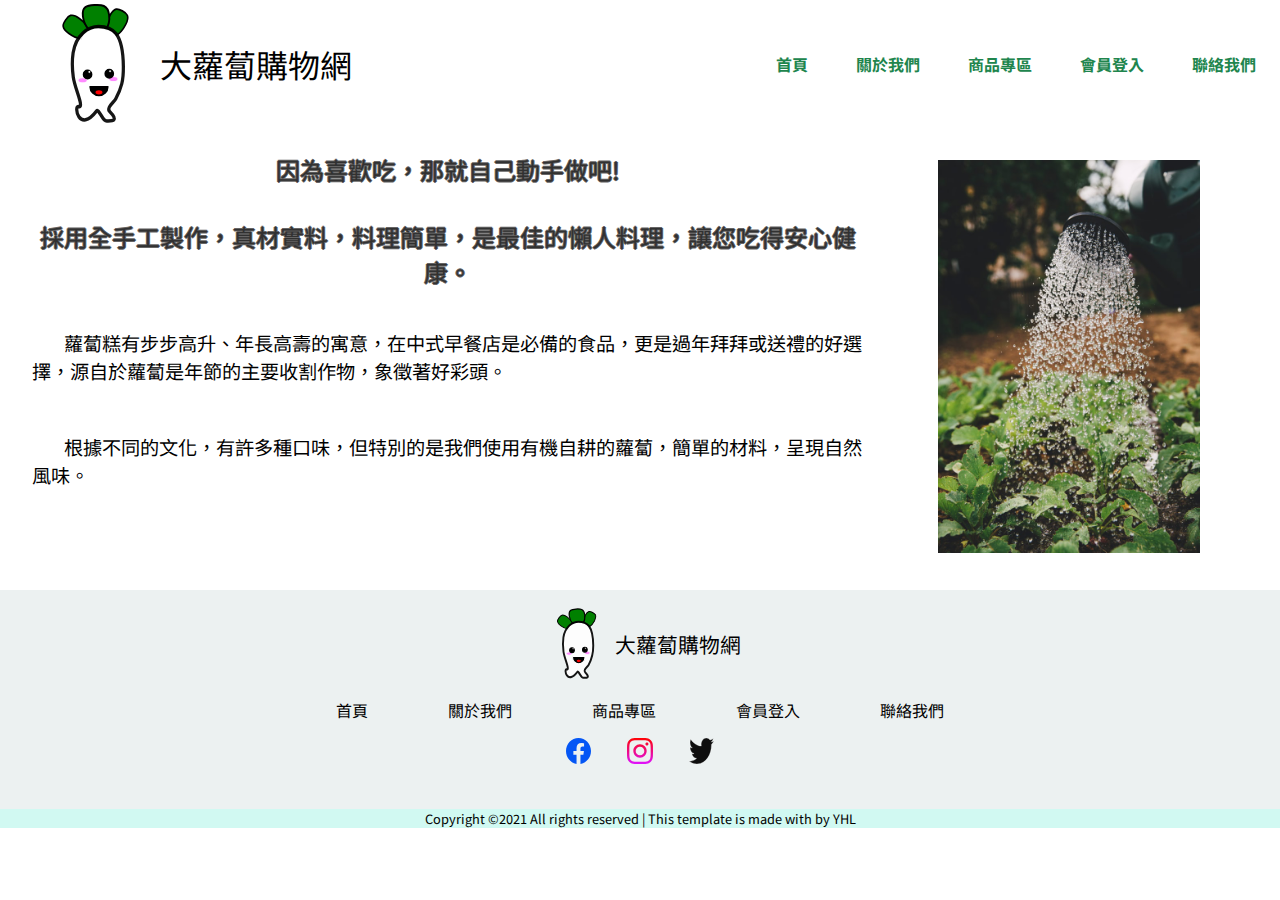
==== about.html @ 5c6f0514 ":tada: Initial commit" ====
<!DOCTYPE html>
<html lang="zh">
  <head>
    <meta charset="UTF-8" />
    <meta http-equiv="X-UA-Compatible" content="IE=edge" />
    <meta name="viewport" content="width=device-width, initial-scale=1.0" />
    <!-- All Search Engines -->
    <meta name="robots" content="index,follow" />
    <!-- Short description of the document (limit to 150 characters) -->
    <!-- This content *may* be used as a part of search engine results. -->
    <meta name="description" content="我們提供手工現做蘿蔔糕 />
    <!-- Default. Opens the link in the same frame as it was clicked -->
    <base target="_self" />
    <!-- Facebook Open Graph -->
    <meta property="fb:app_id" content="123456789" />
    <meta property="og:url" content="https://example.com/page.html" />
    <meta property="og:type" content="website" />
    <meta property="og:title" content="Content Title" />
    <meta property="og:image" content="https://example.com/image.jpg" />
    <meta
      property="og:image:alt"
      content="A description of what is in the image (not a caption)"
    />
    <meta property="og:description" content="Description Here" />
    <meta property="og:site_name" content="Site Name" />
    <meta property="og:locale" content="zh_TW" />
    <meta property="article:author" content="Rita Lin" />
    <link rel="shortcut icon" href="./icon.png" />
    <!-- google fonts -->
    <!-- icon -->
    <link rel="shortcut icon" href="./icon/radish2.svg" />
    <link
      href="https://fonts.googleapis.com/css2?family=Noto+Sans+TC&display=swap"
      rel="stylesheet"
    />
    <!-- Link to an external CSS file -->
    <link rel="stylesheet" href="./style/style.css" />
    <title>大蘿蔔購物網 | 關於我們</title>
  </head>
  <body>
    <!-- header -->
    <header>
      <div class="logo">
        <img src="./icon/radish2.svg" alt="logo" />
        <h1>大蘿蔔購物網</h1>
      </div>
      <nav>
        <ul>
          <li><a href="index.html">首頁</a></li>
          <li><a href="#">關於我們</a></li>
          <li><a href="product.html">商品專區</a></li>
          <li><a href="member.html">會員登入</a></li>
          <li><a href="contact.html">聯絡我們</a></li>
        </ul>
      </nav>
    </header>
    <main>
      <section class="about">
        <div>
          <h4>因為喜歡吃，那就自己動手做吧!</h4>
          <h5>
            採用全手工製作，真材實料，料理簡單，是最佳的懶人料理，讓您吃得安心健康。
          </h5>
          <p>
            蘿蔔糕有步步高升、年長高壽的寓意，在中式早餐店是必備的食品，更是過年拜拜或送禮的好選擇，源自於蘿蔔是年節的主要收割作物，象徵著好彩頭。
          </p>
          <p>
            根據不同的文化，有許多種口味，但特別的是我們使用有機自耕的蘿蔔，簡單的材料，呈現自然風味。
          </p>
        </div>
        <div><img src="./img/cover.jpg" alt="" /></div>
      </section>
    </main>
    <footer>
      <section class="top">
        <div class="logo">
          <img src="./icon/radish2.svg" alt="logo" />
          <h5>大蘿蔔購物網</h5>
        </div>
        <nav class="header">
          <ul>
            <li><a class="active" href="#">首頁</a></li>
            <li><a href="about.html">關於我們</a></li>
            <li><a href="product.html">商品專區</a></li>
            <li><a href="member.html">會員登入</a></li>
            <li><a href="contact.html">聯絡我們</a></li>
          </ul>
        </nav>
        <div class="subscribe">
          <a href="#"
            ><img src="./icon/facebook.svg" alt="facebook" title="facebook"
          /></a>
          <a href="#"
            ><img src="./icon/instagram.svg" alt="instagram" title="instagram"
          /></a>
          <a href="#"
            ><img src="./icon/twitter.svg" alt="twitter" title="twitter"
          /></a>
        </div>
      </section>
      <section class="bottom">
        <p>
          Copyright ©2021 All rights reserved | This template is made with by
          YHL
        </p>
      </section>
    </footer>
    <script src="./app.js"></script>
  </body>
</html>
---- style/style.css ----
@charset "UTF-8";
* {
  padding: 0;
  margin: 0;
  -webkit-box-sizing: border-box;
          box-sizing: border-box;
  font-family: "Noto Sans TC", sans-serif;
}

h1,
h2,
h3,
h4,
h5,
h6 {
  font-weight: normal;
}

header {
  display: -webkit-box;
  display: -ms-flexbox;
  display: flex;
  -webkit-box-align: center;
      -ms-flex-align: center;
          align-items: center;
  -ms-flex-wrap: wrap;
      flex-wrap: wrap;
  position: -webkit-sticky;
  position: sticky;
  top: 0;
  z-index: 2;
  background-color: white;
}

header .logo {
  display: -webkit-box;
  display: -ms-flexbox;
  display: flex;
  -webkit-box-align: center;
      -ms-flex-align: center;
          align-items: center;
  -webkit-box-flex: 5;
      -ms-flex: 5 2 400px;
          flex: 5 2 400px;
  margin-left: 2rem;
}

header .logo img {
  width: 10vw;
  height: 10vw;
}

header nav {
  -webkit-box-flex: 2;
      -ms-flex: 2 1 400px;
          flex: 2 1 400px;
}

header nav ul {
  display: -webkit-box;
  display: -ms-flexbox;
  display: flex;
  list-style-type: none;
  -ms-flex-pack: distribute;
      justify-content: space-around;
}

header nav ul li a {
  color: #20854d;
  text-decoration: none;
  font-size: 1rem;
  font-weight: bold;
  cursor: pointer;
}

main section.background {
  min-height: 90vh;
  width: 100%;
  background-image: url("../img/蘿蔔.jpg");
  background-size: cover;
  background-position: center;
  position: relative;
  z-index: 0;
  display: -webkit-box;
  display: -ms-flexbox;
  display: flex;
  -webkit-box-pack: center;
      -ms-flex-pack: center;
          justify-content: center;
  -webkit-box-align: center;
      -ms-flex-align: center;
          align-items: center;
  -webkit-box-orient: vertical;
  -webkit-box-direction: normal;
      -ms-flex-direction: column;
          flex-direction: column;
  text-align: center;
}

main section.background div.filter {
  background-color: rgba(0, 0, 0, 0.1);
  min-height: 90vh;
  width: 100%;
  position: absolute;
  z-index: -1;
}

main section.background h3 {
  font-size: 3rem;
  color: black;
  font-weight: bolder;
  margin: 2rem 0rem;
}

main section.background button.start {
  padding: 1rem 1.5rem;
  font-size: 1rem;
  background-color: #40bc45;
  color: black;
  border: none;
  border-radius: 2rem;
  cursor: pointer;
  -webkit-transition: all 0.25s ease;
  transition: all 0.25s ease;
}

main section.background button.start:hover {
  -webkit-transform: scale(1.2);
          transform: scale(1.2);
}

main section.second {
  display: -webkit-box;
  display: -ms-flexbox;
  display: flex;
  -webkit-box-orient: vertical;
  -webkit-box-direction: normal;
      -ms-flex-direction: column;
          flex-direction: column;
  -webkit-box-align: center;
      -ms-flex-align: center;
          align-items: center;
  text-align: center;
}

main section.second h2 {
  font-size: 1.8rem;
  margin: 1.5rem 0rem;
}

main section.second .cards {
  display: -webkit-box;
  display: -ms-flexbox;
  display: flex;
  -ms-flex-wrap: wrap;
      flex-wrap: wrap;
  width: 80%;
  -ms-flex-pack: distribute;
      justify-content: space-around;
  min-height: 70vh;
}

main section.second .cards div.card {
  display: -webkit-box;
  display: -ms-flexbox;
  display: flex;
  -webkit-box-orient: vertical;
  -webkit-box-direction: normal;
      -ms-flex-direction: column;
          flex-direction: column;
  -webkit-box-align: center;
      -ms-flex-align: center;
          align-items: center;
  -ms-flex-pack: distribute;
      justify-content: space-around;
  -webkit-box-flex: 1;
      -ms-flex: 1 1 300px;
          flex: 1 1 300px;
  padding: 1rem;
}

main section.second .cards div.card img {
  width: 15vw;
  height: 15vw;
  border-radius: 50%;
}

main section.second .cards div.card h4 {
  font-size: 1.5rem;
  margin: 1rem 0rem;
}

main section.second .cards div.card a {
  text-decoration: none;
  font-size: 1rem;
  background-color: #157018;
  color: white;
  padding: 0.5rem 0.5rem;
}

main section.second .cards div.card a:hover {
  background-color: #f37e00;
}

main section.cover {
  min-height: 50vh;
  width: 100%;
  display: -webkit-box;
  display: -ms-flexbox;
  display: flex;
  -webkit-box-align: center;
      -ms-flex-align: center;
          align-items: center;
  -webkit-box-pack: center;
      -ms-flex-pack: center;
          justify-content: center;
  background-image: url("../img/cover2.jpg");
  background-size: cover;
  background-position: center;
  margin-block: 2vw;
}

main section.product {
  display: -ms-grid;
  display: grid;
  grid-gap: 5vw;
  -ms-grid-columns: (minmax(350px, 1fr))[auto-fill];
      grid-template-columns: repeat(auto-fill, minmax(350px, 1fr));
}

main section.product div.box {
  background-color: #1a1a1a;
  margin: 3vw;
  padding: 1.5vw;
}

main section.product div.box img {
  width: 100%;
}

main section.product div.box p {
  color: white;
  text-align: center;
}

main section.product div.box:hover {
  -webkit-transform: scale(1.1);
          transform: scale(1.1);
}

main section.about {
  display: -ms-grid;
  display: grid;
  -ms-grid-columns: 70% 1fr;
      grid-template-columns: 70% 1fr;
  -ms-grid-rows: minmax(500px auto);
      grid-template-rows: minmax(500px auto);
      grid-template-areas: content sidebar;
  grid-gap: 10px;
}

main section.about div h4,
main section.about div h5 {
  margin: 1rem;
  padding: 0.5rem;
  font-size: 1.5rem;
  text-align: center;
  color: #313131;
  text-shadow: -1px 0 #666565, 0 1px #666565, 1px 0 #666565, 0 -1px #666565;
}

main section.about div p {
  text-indent: 32px;
  margin: 1rem;
  padding: 1rem;
  font-size: 1.2rem;
}

main section.about div img {
  width: 70%;
  margin: 2rem;
}

footer {
  display: -webkit-box;
  display: -ms-flexbox;
  display: flex;
  -webkit-box-orient: vertical;
  -webkit-box-direction: normal;
      -ms-flex-direction: column;
          flex-direction: column;
  -ms-flex-wrap: wrap;
      flex-wrap: wrap;
  -webkit-box-pack: justify;
      -ms-flex-pack: justify;
          justify-content: space-between;
}

footer section.top {
  display: -webkit-box;
  display: -ms-flexbox;
  display: flex;
  -webkit-box-orient: vertical;
  -webkit-box-direction: normal;
      -ms-flex-direction: column;
          flex-direction: column;
  -webkit-box-align: center;
      -ms-flex-align: center;
          align-items: center;
  background-color: #ecf1f1;
}

footer section.top div.logo {
  display: -webkit-box;
  display: -ms-flexbox;
  display: flex;
  -webkit-box-orient: horizontal;
  -webkit-box-direction: normal;
      -ms-flex-direction: row;
          flex-direction: row;
  -webkit-box-align: center;
      -ms-flex-align: center;
          align-items: center;
  margin: 1rem 0rem;
}

footer section.top div.logo img {
  width: 6vw;
  height: 6vw;
}

footer section.top div.logo h5 {
  font-size: 1.3rem;
}

footer section.top nav.header {
  width: 60%;
}

footer section.top nav.header ul {
  list-style-type: none;
  display: -webkit-box;
  display: -ms-flexbox;
  display: flex;
  -webkit-box-orient: horizontal;
  -webkit-box-direction: normal;
      -ms-flex-direction: row;
          flex-direction: row;
  -webkit-box-pack: space-evenly;
      -ms-flex-pack: space-evenly;
          justify-content: space-evenly;
  -ms-flex-wrap: wrap;
      flex-wrap: wrap;
}

footer section.top nav.header ul li a {
  font-size: 1rem;
  text-decoration: none;
  color: black;
}

footer section.top nav.header ul li a:hover {
  color: green;
}

footer section.top div.subscribe a img {
  width: 2vw;
  height: 2vw;
  margin: 1rem 1rem;
}

section.bottom {
  display: -webkit-box;
  display: -ms-flexbox;
  display: flex;
  -ms-flex-wrap: wrap;
      flex-wrap: wrap;
  -webkit-box-pack: center;
      -ms-flex-pack: center;
          justify-content: center;
  background-color: #d1f9f2;
  font-size: 0.8rem;
  text-align: center;
}

@media screen and (max-width: 800px) {
  main section.second section.cards div.card img {
    width: 20vw;
    height: 20vw;
  }
}

@media screen and (max-width: 700px) {
  header div.logo img {
    width: 15vw;
    height: 15vw;
  }
  footer section.top div.logo img {
    width: 8vw;
    height: 8vw;
  }
  footer section.top div.subscribe a img {
    width: 5vw;
    height: 5vw;
  }
  main section.about div img {
    width: 20vw;
  }
}
/*# sourceMappingURL=style.css.map */
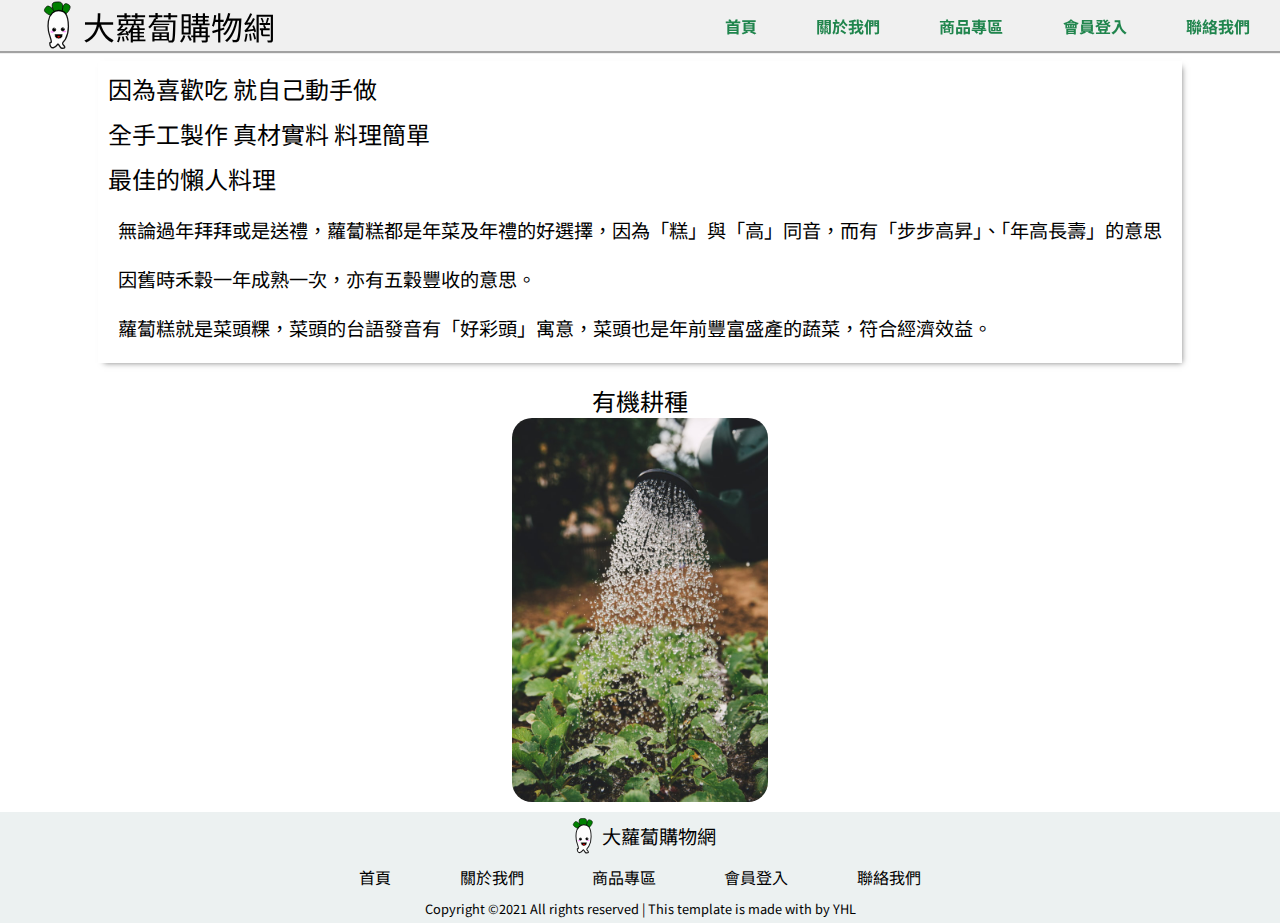
==== commit 25863016: "update path of static files and design the login page" ====
--- a/about.html
+++ b/about.html
@@ -28,20 +28,21 @@
     <link rel="shortcut icon" href="./icon.png" />
     <!-- google fonts -->
     <!-- icon -->
-    <link rel="shortcut icon" href="./icon/radish2.svg" />
+    <link rel="shortcut icon" href="./style/icon/radish2.svg" />
     <link
       href="https://fonts.googleapis.com/css2?family=Noto+Sans+TC&display=swap"
       rel="stylesheet"
     />
     <!-- Link to an external CSS file -->
     <link rel="stylesheet" href="./style/style.css" />
+    <link rel="stylesheet" href="./style/about/about.css" />
     <title>大蘿蔔購物網 | 關於我們</title>
   </head>
   <body>
     <!-- header -->
     <header>
       <div class="logo">
-        <img src="./icon/radish2.svg" alt="logo" />
+        <img src="./style/icon/radish2.svg" alt="logo" />
         <h1>大蘿蔔購物網</h1>
       </div>
       <nav>
@@ -56,54 +57,41 @@
     </header>
     <main>
       <section class="about">
-        <div>
-          <h4>因為喜歡吃，那就自己動手做吧!</h4>
-          <h5>
-            採用全手工製作，真材實料，料理簡單，是最佳的懶人料理，讓您吃得安心健康。
-          </h5>
+        <div class="text">
+          <h4>因為喜歡吃 就自己動手做</h4>
+          <h4>全手工製作 真材實料 料理簡單</h4>
+          <h4>最佳的懶人料理</h4>
           <p>
-            蘿蔔糕有步步高升、年長高壽的寓意，在中式早餐店是必備的食品，更是過年拜拜或送禮的好選擇，源自於蘿蔔是年節的主要收割作物，象徵著好彩頭。
+            無論過年拜拜或是送禮，蘿蔔糕都是年菜及年禮的好選擇，因為「糕」與「高」同音，而有「步步高昇」、「年高長壽」的意思
           </p>
+          <p>因舊時禾穀一年成熟一次，亦有五穀豐收的意思。</p>
           <p>
-            根據不同的文化，有許多種口味，但特別的是我們使用有機自耕的蘿蔔，簡單的材料，呈現自然風味。
+            蘿蔔糕就是菜頭粿，菜頭的台語發音有「好彩頭」寓意，菜頭也是年前豐富盛產的蔬菜，符合經濟效益。
           </p>
         </div>
-        <div><img src="./img/cover.jpg" alt="" /></div>
+        <div class="pic">
+          <h4>有機耕種</h4>
+          <img src="./style/img/cover.jpg" alt="" />
+        </div>
       </section>
     </main>
     <footer>
-      <section class="top">
-        <div class="logo">
-          <img src="./icon/radish2.svg" alt="logo" />
-          <h5>大蘿蔔購物網</h5>
-        </div>
-        <nav class="header">
-          <ul>
-            <li><a class="active" href="#">首頁</a></li>
-            <li><a href="about.html">關於我們</a></li>
-            <li><a href="product.html">商品專區</a></li>
-            <li><a href="member.html">會員登入</a></li>
-            <li><a href="contact.html">聯絡我們</a></li>
-          </ul>
-        </nav>
-        <div class="subscribe">
-          <a href="#"
-            ><img src="./icon/facebook.svg" alt="facebook" title="facebook"
-          /></a>
-          <a href="#"
-            ><img src="./icon/instagram.svg" alt="instagram" title="instagram"
-          /></a>
-          <a href="#"
-            ><img src="./icon/twitter.svg" alt="twitter" title="twitter"
-          /></a>
-        </div>
-      </section>
-      <section class="bottom">
-        <p>
-          Copyright ©2021 All rights reserved | This template is made with by
-          YHL
-        </p>
-      </section>
+      <div class="logo">
+        <img src="./style/icon/radish2.svg" alt="logo" />
+        <h5>大蘿蔔購物網</h5>
+      </div>
+      <nav class="header">
+        <ul>
+          <li><a class="active" href="#">首頁</a></li>
+          <li><a href="about.html">關於我們</a></li>
+          <li><a href="product.html">商品專區</a></li>
+          <li><a href="member.html">會員登入</a></li>
+          <li><a href="contact.html">聯絡我們</a></li>
+        </ul>
+      </nav>
+      <p>
+        Copyright ©2021 All rights reserved | This template is made with by YHL
+      </p>
     </footer>
     <script src="./app.js"></script>
   </body>
--- a/style/style.css
+++ b/style/style.css
@@ -1,4 +1,3 @@
-@charset "UTF-8";
 * {
   padding: 0;
   margin: 0;
@@ -16,6 +15,26 @@
   font-weight: normal;
 }
 
+html, body {
+  height: 100%;
+}
+
+body {
+  display: -webkit-box;
+  display: -ms-flexbox;
+  display: flex;
+  -webkit-box-orient: vertical;
+  -webkit-box-direction: normal;
+      -ms-flex-direction: column;
+          flex-direction: column;
+}
+
+main {
+  -webkit-box-flex: 1;
+      -ms-flex-positive: 1;
+          flex-grow: 1;
+}
+
 header {
   display: -webkit-box;
   display: -ms-flexbox;
@@ -29,7 +48,9 @@
   position: sticky;
   top: 0;
   z-index: 2;
-  background-color: white;
+  background-color: #f0f0f0;
+  -webkit-box-shadow: 1px 1px 1px 1px #a2a2a2;
+          box-shadow: 1px 1px 1px 1px #a2a2a2;
 }
 
 header .logo {
@@ -40,14 +61,14 @@
       -ms-flex-align: center;
           align-items: center;
   -webkit-box-flex: 5;
-      -ms-flex: 5 2 400px;
-          flex: 5 2 400px;
+      -ms-flex: 5 2 200px;
+          flex: 5 2 200px;
   margin-left: 2rem;
 }
 
 header .logo img {
-  width: 10vw;
-  height: 10vw;
+  width: 4vw;
+  height: 4vw;
 }
 
 header nav {
@@ -71,214 +92,15 @@
   font-size: 1rem;
   font-weight: bold;
   cursor: pointer;
-}
-
-main section.background {
-  min-height: 90vh;
-  width: 100%;
-  background-image: url("../img/蘿蔔.jpg");
-  background-size: cover;
-  background-position: center;
-  position: relative;
-  z-index: 0;
-  display: -webkit-box;
-  display: -ms-flexbox;
-  display: flex;
-  -webkit-box-pack: center;
-      -ms-flex-pack: center;
-          justify-content: center;
-  -webkit-box-align: center;
-      -ms-flex-align: center;
-          align-items: center;
-  -webkit-box-orient: vertical;
-  -webkit-box-direction: normal;
-      -ms-flex-direction: column;
-          flex-direction: column;
-  text-align: center;
-}
-
-main section.background div.filter {
-  background-color: rgba(0, 0, 0, 0.1);
-  min-height: 90vh;
-  width: 100%;
-  position: absolute;
-  z-index: -1;
-}
-
-main section.background h3 {
-  font-size: 3rem;
-  color: black;
-  font-weight: bolder;
-  margin: 2rem 0rem;
-}
-
-main section.background button.start {
-  padding: 1rem 1.5rem;
-  font-size: 1rem;
-  background-color: #40bc45;
-  color: black;
-  border: none;
-  border-radius: 2rem;
-  cursor: pointer;
-  -webkit-transition: all 0.25s ease;
-  transition: all 0.25s ease;
-}
-
-main section.background button.start:hover {
-  -webkit-transform: scale(1.2);
-          transform: scale(1.2);
-}
-
-main section.second {
-  display: -webkit-box;
-  display: -ms-flexbox;
-  display: flex;
-  -webkit-box-orient: vertical;
-  -webkit-box-direction: normal;
-      -ms-flex-direction: column;
-          flex-direction: column;
-  -webkit-box-align: center;
-      -ms-flex-align: center;
-          align-items: center;
-  text-align: center;
-}
-
-main section.second h2 {
-  font-size: 1.8rem;
-  margin: 1.5rem 0rem;
-}
-
-main section.second .cards {
-  display: -webkit-box;
-  display: -ms-flexbox;
-  display: flex;
-  -ms-flex-wrap: wrap;
-      flex-wrap: wrap;
-  width: 80%;
-  -ms-flex-pack: distribute;
-      justify-content: space-around;
-  min-height: 70vh;
-}
-
-main section.second .cards div.card {
-  display: -webkit-box;
-  display: -ms-flexbox;
-  display: flex;
-  -webkit-box-orient: vertical;
-  -webkit-box-direction: normal;
-      -ms-flex-direction: column;
-          flex-direction: column;
-  -webkit-box-align: center;
-      -ms-flex-align: center;
-          align-items: center;
-  -ms-flex-pack: distribute;
-      justify-content: space-around;
-  -webkit-box-flex: 1;
-      -ms-flex: 1 1 300px;
-          flex: 1 1 300px;
-  padding: 1rem;
-}
-
-main section.second .cards div.card img {
-  width: 15vw;
-  height: 15vw;
-  border-radius: 50%;
-}
-
-main section.second .cards div.card h4 {
-  font-size: 1.5rem;
-  margin: 1rem 0rem;
-}
-
-main section.second .cards div.card a {
-  text-decoration: none;
-  font-size: 1rem;
-  background-color: #157018;
-  color: white;
-  padding: 0.5rem 0.5rem;
-}
-
-main section.second .cards div.card a:hover {
-  background-color: #f37e00;
-}
-
-main section.cover {
-  min-height: 50vh;
-  width: 100%;
-  display: -webkit-box;
-  display: -ms-flexbox;
-  display: flex;
-  -webkit-box-align: center;
-      -ms-flex-align: center;
-          align-items: center;
-  -webkit-box-pack: center;
-      -ms-flex-pack: center;
-          justify-content: center;
-  background-image: url("../img/cover2.jpg");
-  background-size: cover;
-  background-position: center;
-  margin-block: 2vw;
-}
-
-main section.product {
-  display: -ms-grid;
-  display: grid;
-  grid-gap: 5vw;
-  -ms-grid-columns: (minmax(350px, 1fr))[auto-fill];
-      grid-template-columns: repeat(auto-fill, minmax(350px, 1fr));
-}
-
-main section.product div.box {
-  background-color: #1a1a1a;
-  margin: 3vw;
-  padding: 1.5vw;
-}
-
-main section.product div.box img {
-  width: 100%;
-}
-
-main section.product div.box p {
-  color: white;
-  text-align: center;
-}
-
-main section.product div.box:hover {
+  -webkit-transition: all 0.2s ease;
+  transition: all 0.2s ease;
+}
+
+header nav ul li a:hover {
+  display: block;
+  color: #e75719;
   -webkit-transform: scale(1.1);
           transform: scale(1.1);
-}
-
-main section.about {
-  display: -ms-grid;
-  display: grid;
-  -ms-grid-columns: 70% 1fr;
-      grid-template-columns: 70% 1fr;
-  -ms-grid-rows: minmax(500px auto);
-      grid-template-rows: minmax(500px auto);
-      grid-template-areas: content sidebar;
-  grid-gap: 10px;
-}
-
-main section.about div h4,
-main section.about div h5 {
-  margin: 1rem;
-  padding: 0.5rem;
-  font-size: 1.5rem;
-  text-align: center;
-  color: #313131;
-  text-shadow: -1px 0 #666565, 0 1px #666565, 1px 0 #666565, 0 -1px #666565;
-}
-
-main section.about div p {
-  text-indent: 32px;
-  margin: 1rem;
-  padding: 1rem;
-  font-size: 1.2rem;
-}
-
-main section.about div img {
-  width: 70%;
-  margin: 2rem;
 }
 
 footer {
@@ -294,23 +116,14 @@
   -webkit-box-pack: justify;
       -ms-flex-pack: justify;
           justify-content: space-between;
-}
-
-footer section.top {
-  display: -webkit-box;
-  display: -ms-flexbox;
-  display: flex;
-  -webkit-box-orient: vertical;
-  -webkit-box-direction: normal;
-      -ms-flex-direction: column;
-          flex-direction: column;
   -webkit-box-align: center;
       -ms-flex-align: center;
           align-items: center;
   background-color: #ecf1f1;
-}
-
-footer section.top div.logo {
+  width: 100%;
+}
+
+footer div.logo {
   display: -webkit-box;
   display: -ms-flexbox;
   display: flex;
@@ -321,23 +134,23 @@
   -webkit-box-align: center;
       -ms-flex-align: center;
           align-items: center;
-  margin: 1rem 0rem;
-}
-
-footer section.top div.logo img {
-  width: 6vw;
-  height: 6vw;
-}
-
-footer section.top div.logo h5 {
-  font-size: 1.3rem;
-}
-
-footer section.top nav.header {
-  width: 60%;
-}
-
-footer section.top nav.header ul {
+  margin: 5px 0rem;
+}
+
+footer div.logo img {
+  width: 3vw;
+  height: 3vw;
+}
+
+footer div.logo h5 {
+  font-size: 1.2rem;
+}
+
+footer nav.header {
+  width: 50%;
+}
+
+footer nav.header ul {
   list-style-type: none;
   display: -webkit-box;
   display: -ms-flexbox;
@@ -346,65 +159,49 @@
   -webkit-box-direction: normal;
       -ms-flex-direction: row;
           flex-direction: row;
-  -webkit-box-pack: space-evenly;
-      -ms-flex-pack: space-evenly;
-          justify-content: space-evenly;
+  -ms-flex-pack: distribute;
+      justify-content: space-around;
   -ms-flex-wrap: wrap;
       flex-wrap: wrap;
-}
-
-footer section.top nav.header ul li a {
+  margin: 5px;
+}
+
+footer nav.header ul li a {
   font-size: 1rem;
   text-decoration: none;
   color: black;
-}
-
-footer section.top nav.header ul li a:hover {
+  margin: 5px;
+}
+
+footer nav.header ul li a:hover {
   color: green;
 }
 
-footer section.top div.subscribe a img {
-  width: 2vw;
-  height: 2vw;
-  margin: 1rem 1rem;
-}
-
-section.bottom {
-  display: -webkit-box;
-  display: -ms-flexbox;
-  display: flex;
-  -ms-flex-wrap: wrap;
-      flex-wrap: wrap;
-  -webkit-box-pack: center;
-      -ms-flex-pack: center;
-          justify-content: center;
-  background-color: #d1f9f2;
+footer p {
   font-size: 0.8rem;
   text-align: center;
-}
-
-@media screen and (max-width: 800px) {
+  margin: 5px;
+}
+
+@media screen and (max-width: 770px) {
   main section.second section.cards div.card img {
     width: 20vw;
     height: 20vw;
   }
 }
 
-@media screen and (max-width: 700px) {
+@media screen and (max-width: 770px) {
   header div.logo img {
-    width: 15vw;
-    height: 15vw;
+    width: 10vw;
+    height: 10vw;
   }
-  footer section.top div.logo img {
-    width: 8vw;
-    height: 8vw;
+  footer div.logo img {
+    width: 4vw;
+    height: 4vw;
   }
-  footer section.top div.subscribe a img {
-    width: 5vw;
-    height: 5vw;
-  }
-  main section.about div img {
-    width: 20vw;
-  }
+}
+
+main section.about div img {
+  width: 20vw;
 }
 /*# sourceMappingURL=style.css.map */--- a/style/about/about.css
+++ b/style/about/about.css
@@ -0,0 +1,67 @@
+section.about {
+  display: -webkit-box;
+  display: -ms-flexbox;
+  display: flex;
+  -ms-flex-wrap: wrap;
+      flex-wrap: wrap;
+  -webkit-box-pack: center;
+      -ms-flex-pack: center;
+          justify-content: center;
+  -webkit-box-align: center;
+      -ms-flex-align: center;
+          align-items: center;
+}
+
+section.about div.text {
+  margin: 10px;
+  -webkit-box-shadow: 3px 3px 6px -3px rgba(0, 0, 0, 0.5);
+          box-shadow: 3px 3px 6px -3px rgba(0, 0, 0, 0.5);
+}
+
+section.about div.text h4 {
+  font-size: 1.5rem;
+  margin: 10px;
+}
+
+section.about div.text p {
+  margin: 20px;
+  font-size: 1.2rem;
+  line-height: 1.5;
+}
+
+section.about div.pic {
+  margin: 10px;
+  display: -webkit-box;
+  display: -ms-flexbox;
+  display: flex;
+  -webkit-box-orient: vertical;
+  -webkit-box-direction: normal;
+      -ms-flex-direction: column;
+          flex-direction: column;
+  -webkit-box-align: center;
+      -ms-flex-align: center;
+          align-items: center;
+}
+
+section.about div.pic h4 {
+  font-size: 1.5rem;
+  text-align: center;
+}
+
+section.about div.pic img {
+  border-radius: 20px;
+}
+
+@media screen and (max-width: 770px) {
+  section.about div.text h4 {
+    font-size: 1.2rem;
+  }
+  section.about div.text p {
+    font-size: 1rem;
+    line-height: 2;
+  }
+  section.about div.pic img {
+    width: 80%;
+  }
+}
+/*# sourceMappingURL=about.css.map */